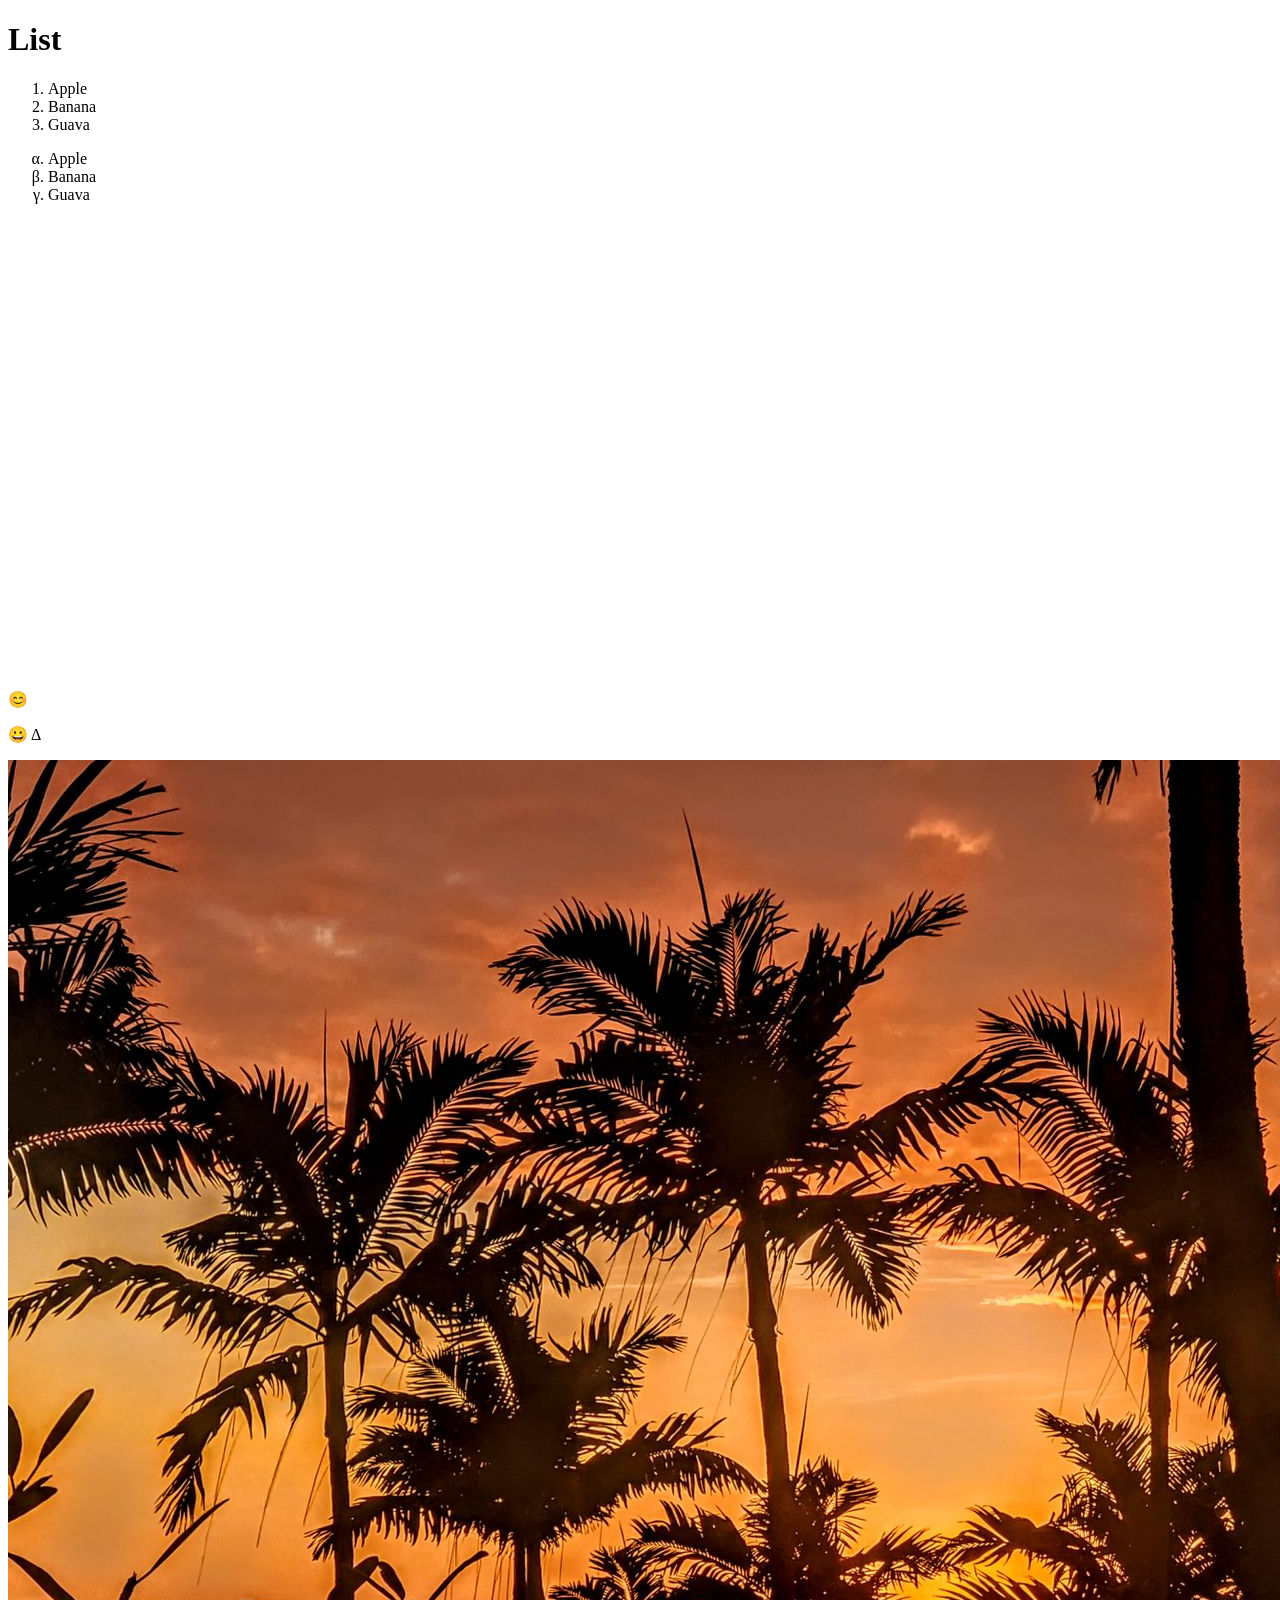
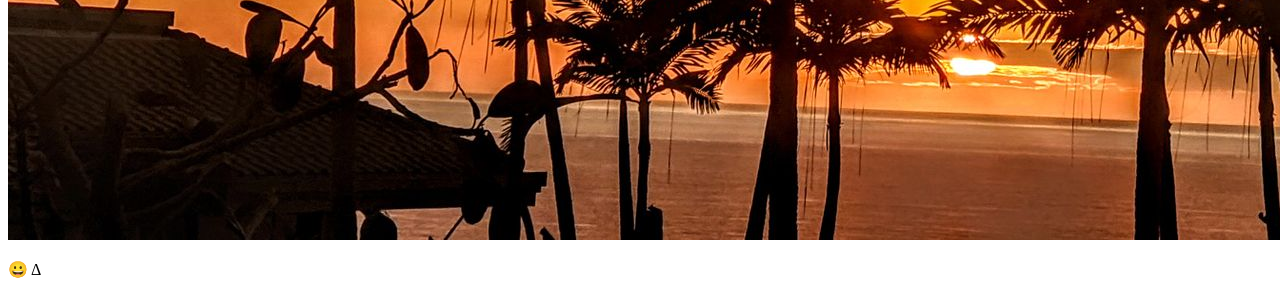
==== index2.html @ 11b49715 "first commit" ====
<!DOCTYPE html>
<html lang="en">
<head>
    <meta charset="UTF-8">
    <meta name="viewport" content="width=device-width, initial-scale=1.0">
    <title>Document</title>
</head>
<body>
    <h1>List</h1>

    <ol type="1">

        <li>Apple</li>
        <li>Banana</li>
        <li>Guava</li>

    </ol>
    
    <ul style="list-style-type: lower-greek;">

        <li>Apple</li>
        <li>Banana</li>
        <li>Guava</li>
        
    </ul>
    <iframe src="https://www.google.com/maps/embed?pb=!1m18!1m12!1m3!1d3665.944066425586!2d77.38587407514754!3d23.245122379018447!2m3!1f0!2f0!3f0!3m2!1i1024!2i768!4f13.1!3m3!1m2!1s0x397c43820cb19fbf%3A0xecd15b0c0c716a18!2sLake%20View%20Point!5e0!3m2!1sen!2sin!4v1767193405103!5m2!1sen!2sin" width="600" height="450" style="border:0;" allowfullscreen="" loading="lazy" referrerpolicy="no-referrer-when-downgrade"></iframe>

    <p>😊</p>

    <p>&#128512; &#916;</p>

    <img src="assets/image.png">

    <p>	&#x1F600; &#x394; </p>
    
</body>
</html>
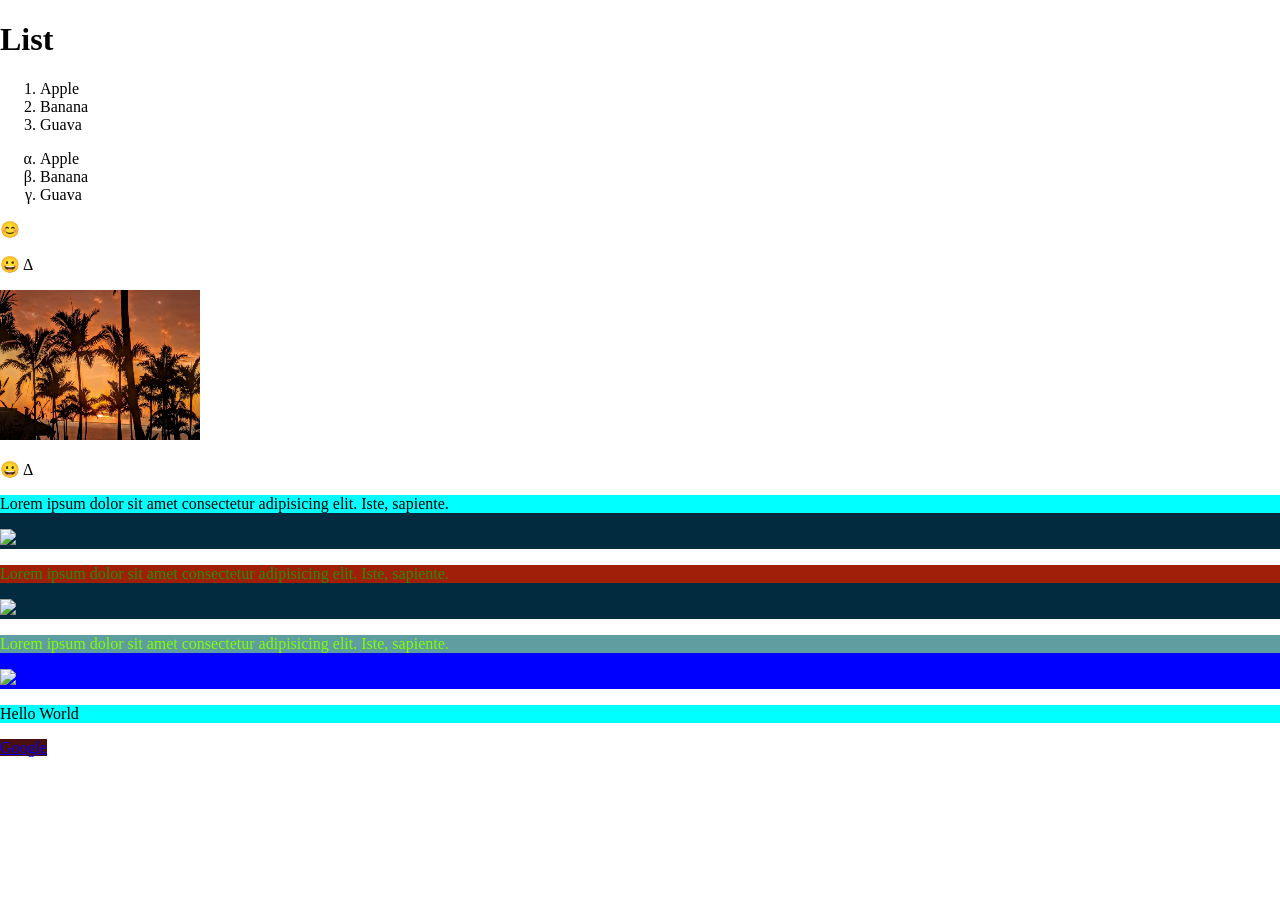
==== commit 9450dbed: "new commit" ====
--- a/index2.html
+++ b/index2.html
@@ -1,10 +1,36 @@
 <!DOCTYPE html>
 <html lang="en">
+
 <head>
+    <link rel="stylesheet" href="index.css">
     <meta charset="UTF-8">
     <meta name="viewport" content="width=device-width, initial-scale=1.0">
     <title>Document</title>
+
+    <style>
+        body {
+            margin: 0;
+
+        }
+
+        /* p {
+            background-color: aquamarine;
+        }
+        img {
+            height: 150;
+            width: 200;
+        }
+        div {
+            background-color: aqua;
+        } */
+
+        .a1{
+            background-color: rgb(74, 14, 14);
+        }
+
+    </style>
 </head>
+
 <body>
     <h1>List</h1>
 
@@ -15,23 +41,49 @@
         <li>Guava</li>
 
     </ol>
-    
+
     <ul style="list-style-type: lower-greek;">
 
         <li>Apple</li>
         <li>Banana</li>
         <li>Guava</li>
-        
+
     </ul>
-    <iframe src="https://www.google.com/maps/embed?pb=!1m18!1m12!1m3!1d3665.944066425586!2d77.38587407514754!3d23.245122379018447!2m3!1f0!2f0!3f0!3m2!1i1024!2i768!4f13.1!3m3!1m2!1s0x397c43820cb19fbf%3A0xecd15b0c0c716a18!2sLake%20View%20Point!5e0!3m2!1sen!2sin!4v1767193405103!5m2!1sen!2sin" width="600" height="450" style="border:0;" allowfullscreen="" loading="lazy" referrerpolicy="no-referrer-when-downgrade"></iframe>
 
     <p>😊</p>
 
     <p>&#128512; &#916;</p>
 
-    <img src="assets/image.png">
+    <img style="height: 150px; width: 200px;" src="assets/image.png">
 
-    <p>	&#x1F600; &#x394; </p>
-    
+    <p> &#x1F600; &#x394; </p>
+
+    <div class="div1">
+
+        <p id="p1">Lorem ipsum dolor sit amet consectetur adipisicing elit. Iste, sapiente.</p>
+        <img src="https://www.shutterstock.com/image-photo/traveler-woman-arms-raised-triumph-260nw-2457990309.jpg">
+
+    </div>
+    <div class="div1">
+
+        <p id="p2">Lorem ipsum dolor sit amet consectetur adipisicing elit. Iste, sapiente.</p>
+        <img src="https://www.shutterstock.com/image-photo/traveler-woman-arms-raised-triumph-260nw-2457990309.jpg">
+ 
+    </div>
+    <div class="div3">
+
+        <p id="p3">Lorem ipsum dolor sit amet consectetur adipisicing elit. Iste, sapiente.</p>
+        <img src="https://www.shutterstock.com/image-photo/traveler-woman-arms-raised-triumph-260nw-2457990309.jpg">
+
+    </div>
+    <span id="deme"></span>
+    <p id="demo"></p>
+    <p id="demo"></p>
+    <a class="a1" href="https://www.google.com" target="_blank">Google</a>
+
 </body>
+<script>
+    document.getElementById('demo').innerHTML = "Hello World";
+</script>
+
 </html>
--- a/index.css
+++ b/index.css
@@ -0,0 +1,50 @@
+ /* p {
+            background-color: aquamarine;
+        }
+        img {
+            height: 150;
+            width: 200;
+        }
+        div {
+            background-color: aqua;
+        }  */
+
+.div1{
+    background-color: rgb(2, 43, 63);
+
+}    
+
+.div2 {
+    background-color: blueviolet;
+
+}
+
+.div3{
+    background-color: blue;
+
+}
+
+.div3:hover {
+    background-color: rgb(34, 2, 48);
+
+}
+
+#p1{
+    background-color: aqua;
+    color: black;
+}
+
+#p2{
+    background-color: rgb(159, 31, 8);
+    color: rgb(37, 141, 11);
+}
+
+#p3{
+    background-color: cadetblue;
+    color: chartreuse;
+}
+
+#demo {
+    background-color: aqua;
+
+}
